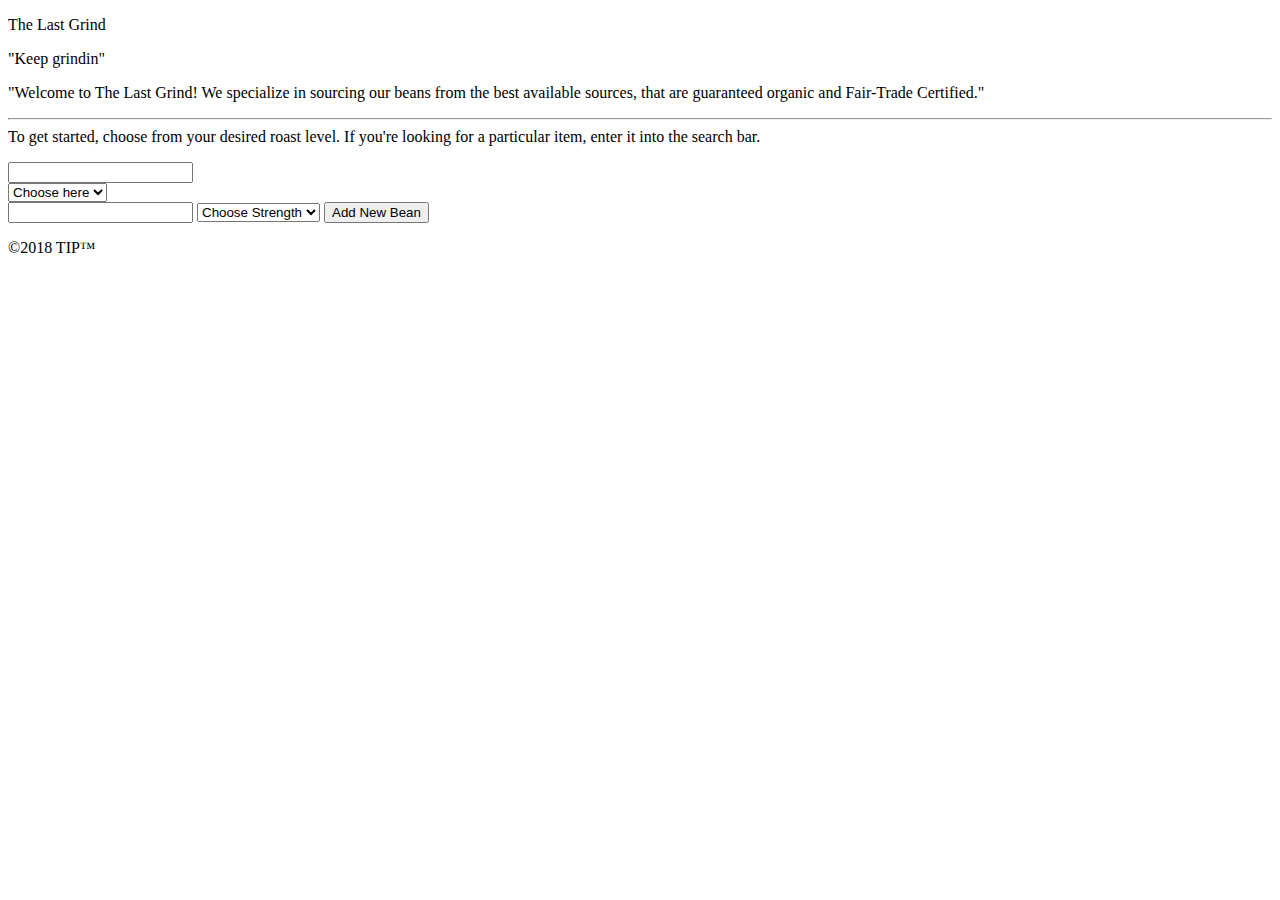
==== example.html @ 00a80734 "saving just in case" ====
<!DOCTYPE html>
<html lang="en">
<head>
    <meta charset="UTF-8">
    <meta name="viewport"
          content="width=device-width, user-scalable=no, initial-scale=1.0, maximum-scale=1.0, minimum-scale=1.0">
    <meta http-equiv="X-UA-Compatible" content="ie=edge">
    <title>The Last Grind</title>
    <style> @import   url('https://fonts.googleapis.com/css?family=Quattrocento');
    </style>
    <link rel="stylesheet" href="css/style.css">
</head>
<body>
<div class="wrapper">
    <div class="header">
        <p class="brand">The Last Grind
        <p class="tagline">"Keep grindin"</p></p>
    </div>
    <div class="main-body">
        <div class="search-results">
            <div id="welcome-text">
                <p #head-intro>"Welcome to The Last Grind! We specialize in sourcing our beans from the best available sources, that are guaranteed organic and Fair-Trade Certified."
                <hr>
                To get started, choose from your desired roast level. If you're looking for a particular item, enter it into the search bar.</p>
            </div>
            <div id="coffees">
            </div>
        </div>
        <div class="coffee-search">
            <div class="searchBar">
                <input type="text" id="coffeeSearch" oninput="updateCoffees()" name="search">
            </div>
            <div id="roast">
                <select id="roastSelection" onchange="updateCoffees(this.options[this.selectedIndex].value)">
                    <option value="" selected disabled>Choose here</option>
                    <option class='selection' value="light">Light</option>
                    <option class='selection' value="medium">Medium</option>
                    <option class='selection' value="dark">Dark</option>
                    <option class='selection' value="all">All Roasts</option>
                </select>
            </div>
            <div class="add-coffee">
                <input type="text" id="addBean">
                <select name="roastChooser" id="roastStrength">
                    <option value="" selected disabled>Choose Strength</option>
                    <option value="light" class="roastType">light</option>
                    <option value="medium" class="roastType">medium</option>
                    <option value="dark" class="roastType">dark</option>
                </select>
                <button type="submit" id="addNewBean" onclick="addBean()">Add New Bean</button>
            </div>
        </div>
    </div>
    <footer>
        <p>&copy;2018 TIP&trade;</p>
    </footer>
</div>
<script src="js/main.js"></script>
</body>
</html>
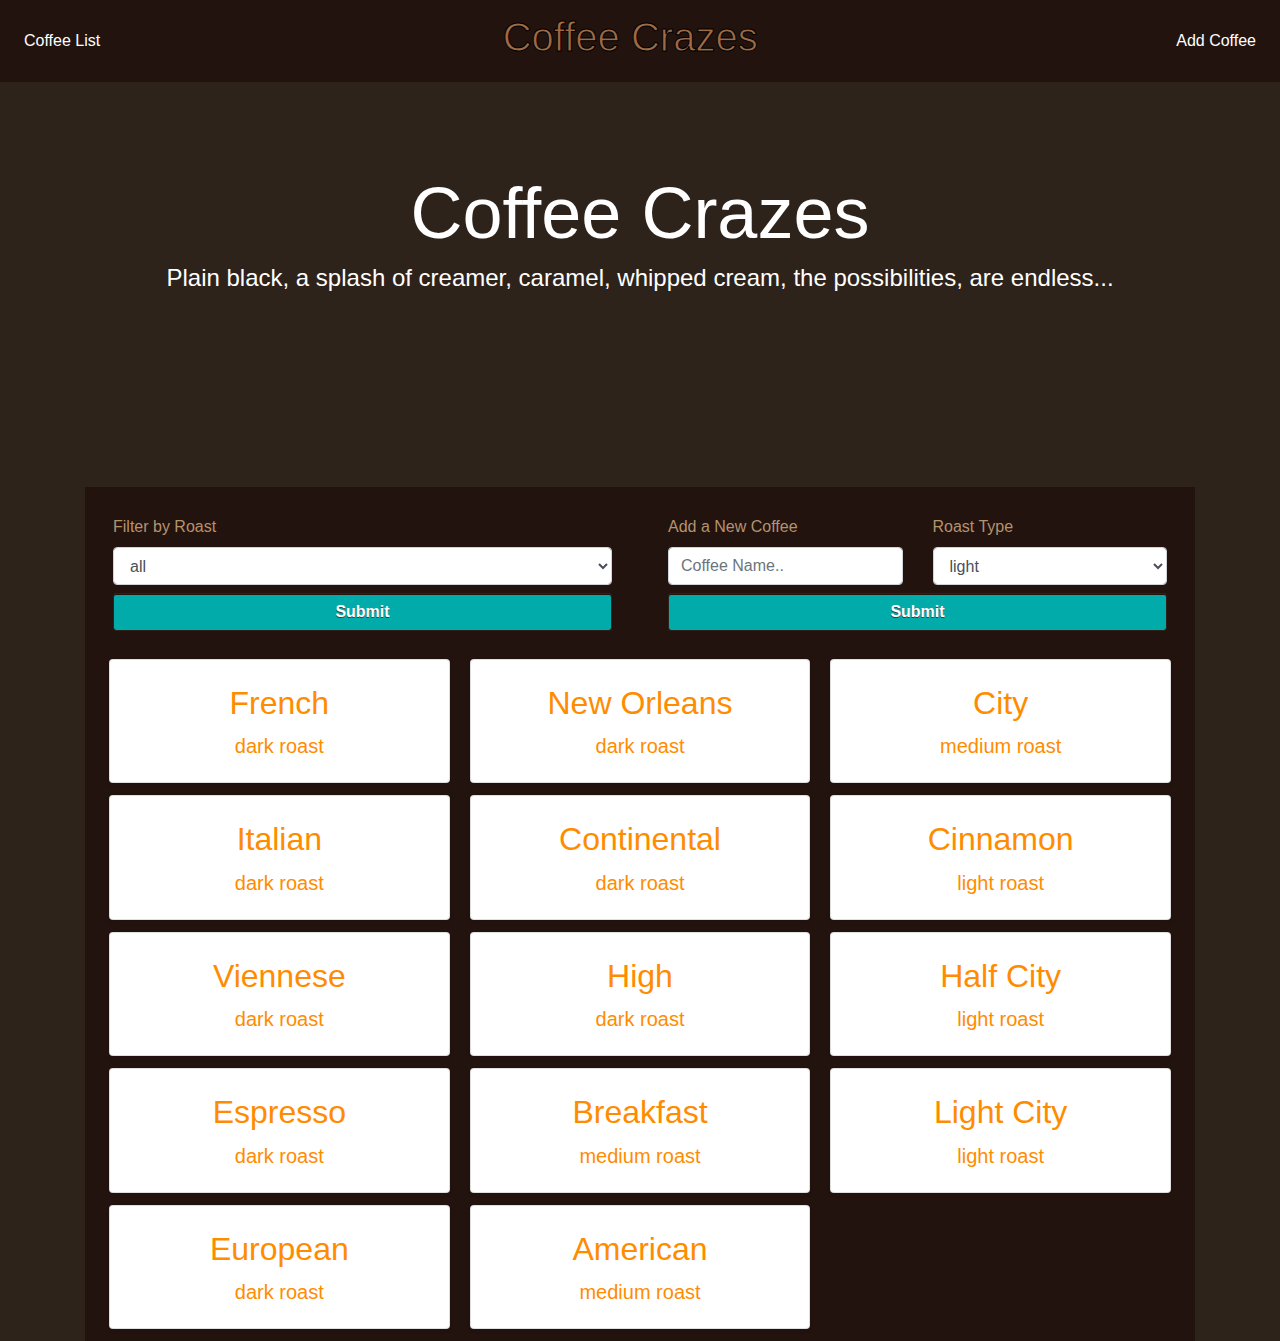
==== commit 609c3fda: "saving just in case" ====
--- a/example.html
+++ b/example.html
@@ -1,60 +1,276 @@
-<!DOCTYPE html>
+<!doctype html>
 <html lang="en">
 <head>
+    <!-- Required meta tags -->
     <meta charset="UTF-8">
     <meta name="viewport"
           content="width=device-width, user-scalable=no, initial-scale=1.0, maximum-scale=1.0, minimum-scale=1.0">
     <meta http-equiv="X-UA-Compatible" content="ie=edge">
-    <title>The Last Grind</title>
-    <style> @import   url('https://fonts.googleapis.com/css?family=Quattrocento');
+    <!-- Bootstrap CSS -->
+    <link rel="stylesheet" href="https://stackpath.bootstrapcdn.com/bootstrap/4.5.2/css/bootstrap.min.css"
+          integrity="sha384-JcKb8q3iqJ61gNV9KGb8thSsNjpSL0n8PARn9HuZOnIxN0hoP+VmmDGMN5t9UJ0Z" crossorigin="anonymous">
+
+    <title>Coffee Time</title>
+
+    <style>
+        .light-text{
+            color: #B5926E;
+        }
+        a:hover{
+            color: #00aba9;
+        }
+        .caramel-text {
+            color: #9F6A46;
+            font-weight: bolder;
+            -webkit-text-stroke-width: 1px;
+            -webkit-text-stroke-color: black;
+
+        }
+
+        .myButton {
+            box-shadow:inset 0px 1px 0px 0px #22130F;
+            background-color:#00aba9;
+            border-radius:3px;
+            border:1px solid #2d231a;
+            display:inline-block;
+            cursor:pointer;
+            color: #ffffff;
+            font-weight: bolder;
+            font-family:Arial;
+            padding:6px 24px;
+            text-decoration:none;
+            text-shadow:0px 1px 0px #4d3534;
+            transition: .1s ease-in-out;
+        }
+        .myButton:hover {
+            background-color:#FF8C00;
+            transform: scale(1.03);
+        }
+        .myButton:active {
+            position:relative;
+            top:1px;
+        }
+
+        #coffeeList, #coffeeSearch {
+            background-color: #22130F;
+        !important;
+        }
+
+        .card {
+            text-align: center;
+            outline: black;
+            color: darkorange;
+        }
+        .card:hover{
+            color: #00aba9;
+        }
+
+        .white-text {
+            color: white;
+        !important;
+        }
+
+        .white-a, a {
+            color: white;
+        !important;
+        }
+
+        .jumbotron {
+            height: 45vh;
+            background: url("https://cdn.luxe.digital/media/2020/05/07203610/best-coffee-beans-luxe-digital.jpg") no-repeat center center;
+            -webkit-background-size: cover;
+            -moz-background-size: cover;
+            -o-background-size: cover;
+            background-size: cover;
+        }
+        .jumbotron:hover{
+            filter: brightness(80%);
+        }
+        body {
+            background-color: #2D231A;
+        }
+
+        nav {
+            background-color: #22130F;
+        }
     </style>
-    <link rel="stylesheet" href="css/style.css">
 </head>
 <body>
-<div class="wrapper">
-    <div class="header">
-        <p class="brand">The Last Grind
-        <p class="tagline">"Keep grindin"</p></p>
-    </div>
-    <div class="main-body">
-        <div class="search-results">
-            <div id="welcome-text">
-                <p #head-intro>"Welcome to The Last Grind! We specialize in sourcing our beans from the best available sources, that are guaranteed organic and Fair-Trade Certified."
-                <hr>
-                To get started, choose from your desired roast level. If you're looking for a particular item, enter it into the search bar.</p>
-            </div>
-            <div id="coffees">
-            </div>
+<nav class="white-text navbar navbar-expand-lg sticky-top">
+
+    <button class="navbar-toggler" type="button" data-toggle="collapse" data-target="#navbarNav"
+            aria-controls="navbarNav" aria-expanded="false" aria-label="Toggle navigation">
+        <span class="navbar-toggler-icon"></span>
+    </button>
+    <div class="collapse navbar-collapse justify-content-between" id="navbarNav">
+        <ul class="navbar-nav">
+            <li class="nav-item">
+                <a href="#coffeeList" class="white-a nav-link">Coffee List</a>
+            </li>
+        </ul>
+        <a class="navbar-brand d-none d-lg-block caramel-text" href="#"><h1>Coffee Crazes</h1></a>
+        <ul class="navbar-nav">
+            <li class="nav-item active">
+                <a href="#newCoffee" class="white-a nav-link">Add Coffee<span class="sr-only">(current)</span></a>
+            </li>
+        </ul>
+    </div>
+</nav>
+
+<div class="container">
+
+    <div class="white-text jumbotron jumbotron-fluid m-0">
+        <div class="container text-center">
+            <div class="pt-4">
+                <h1 class="display-3">Coffee Crazes</h1>
+                <h4 class="">Plain black, a splash of creamer, caramel, whipped cream, the
+                    possibilities, are endless...</h4>
+            </div>
+
+            <a id="newCoffee"></a>
         </div>
-        <div class="coffee-search">
-            <div class="searchBar">
-                <input type="text" id="coffeeSearch" oninput="updateCoffees()" name="search">
-            </div>
-            <div id="roast">
-                <select id="roastSelection" onchange="updateCoffees(this.options[this.selectedIndex].value)">
-                    <option value="" selected disabled>Choose here</option>
-                    <option class='selection' value="light">Light</option>
-                    <option class='selection' value="medium">Medium</option>
-                    <option class='selection' value="dark">Dark</option>
-                    <option class='selection' value="all">All Roasts</option>
-                </select>
-            </div>
-            <div class="add-coffee">
-                <input type="text" id="addBean">
-                <select name="roastChooser" id="roastStrength">
-                    <option value="" selected disabled>Choose Strength</option>
-                    <option value="light" class="roastType">light</option>
-                    <option value="medium" class="roastType">medium</option>
-                    <option value="dark" class="roastType">dark</option>
-                </select>
-                <button type="submit" id="addNewBean" onclick="addBean()">Add New Bean</button>
-            </div>
+    </div>
+
+
+    <div class="d-flex justify-content-around" id="coffeeSearch">
+        <form class="w-50 p-4">
+            <div class="row p-1">
+                <div class="col">
+                    <label for="roast-selection" class="light-text">Filter by Roast</label>
+                    <select id="roast-selection" class="form-control">
+                        <option>all</option>
+                        <option>light</option>
+                        <option>medium</option>
+                        <option>dark</option>
+                    </select>
+                </div>
+            </div>
+            <div class="p-1">
+                <input id="submit" class="form-control myButton" type="submit"/>
+            </div>
+        </form>
+
+        <form class="w-50 p-4">
+            <div class="row p-1">
+                <div class="col-6">
+                    <label for="new-name" class="light-text">Add a New Coffee</label>
+                    <input type="text" class="form-control" id="new-name" placeholder="Coffee Name..">
+                </div>
+                <div class="col-6">
+                    <label for="new-roast" class="light-text">Roast Type</label>
+                    <select id="new-roast" class="form-control">
+                        <option>light</option>
+                        <option>medium</option>
+                        <option>dark</option>
+                    </select>
+                </div>
+
+            </div>
+            <div class="p-1">
+                <button type="submit" class="form-control myButton" id="submitNew">Submit</button>
+            </div>
+        </form>
+
+    </div>
+
+
+    <div id="coffeeList" class="px-4">
+        <div class="card-columns" id="coffees">
         </div>
     </div>
-    <footer>
-        <p>&copy;2018 TIP&trade;</p>
-    </footer>
+
 </div>
-<script src="js/main.js"></script>
+
+<script>
+    "use strict"
+
+    function renderCoffee(coffee) {
+
+        var html = '<div class="coffee card shadow-sm p-1 bg-white rounded">';
+        html += '<div class="card-body">' + '<h2 class="card-title">' + coffee.name + '</h2>';
+        html += '<h5 class="card-text">' + coffee.roast + ' roast' + '</h5>';
+        html += '</div>';
+        html += '</div>';
+
+        return html;
+
+    }
+
+    function renderCoffees(coffees) {
+        var html = '';
+        for (var i = coffees.length - 1; i >= 0; i--) {
+            html += renderCoffee(coffees[i]);
+        }
+        return html;
+    }
+
+    function updateCoffees(e) {
+        e.preventDefault(); // don't submit the form, we just want to update the data
+        var selectedRoast = roastSelection.value;
+        var filteredCoffees = [];
+        coffees.forEach(function (coffee) {
+            if (selectedRoast === 'all') {
+                filteredCoffees.push(coffee);
+            } else if (coffee.roast === selectedRoast) {
+                filteredCoffees.push(coffee);
+            }
+        });
+        tbody.innerHTML = renderCoffees(filteredCoffees);
+    }
+
+    function addACoffee(e) {
+        e.preventDefault();
+        var coffee = {
+            id: coffees.length + 1,
+            name: document.getElementById('new-name').value,
+            roast: document.getElementById('new-roast').value
+        };
+
+        coffees.push(coffee);
+        updateCoffees(e);
+        document.getElementById("new-name").value = "";
+
+    }
+
+    // from http://www.ncausa.org/About-Coffee/Coffee-Roasts-Guide
+    var coffees = [
+        {id: 1, name: 'Light City', roast: 'light'},
+        {id: 2, name: 'Half City', roast: 'light'},
+        {id: 3, name: 'Cinnamon', roast: 'light'},
+        {id: 4, name: 'City', roast: 'medium'},
+        {id: 5, name: 'American', roast: 'medium'},
+        {id: 6, name: 'Breakfast', roast: 'medium'},
+        {id: 7, name: 'High', roast: 'dark'},
+        {id: 8, name: 'Continental', roast: 'dark'},
+        {id: 9, name: 'New Orleans', roast: 'dark'},
+        {id: 10, name: 'European', roast: 'dark'},
+        {id: 11, name: 'Espresso', roast: 'dark'},
+        {id: 12, name: 'Viennese', roast: 'dark'},
+        {id: 13, name: 'Italian', roast: 'dark'},
+        {id: 14, name: 'French', roast: 'dark'},
+    ];
+
+    var tbody = document.querySelector('#coffees');
+    var submitButton = document.querySelector('#submit');
+    var roastSelection = document.querySelector('#roast-selection');
+    var submitNewButton = document.querySelector('#submitNew');
+
+
+    tbody.innerHTML = renderCoffees(coffees);
+
+    submitButton.addEventListener('click', updateCoffees);
+
+    submitNewButton.addEventListener('click', addACoffee);
+</script>
+<!-- jQuery first, then Popper.js, then Bootstrap JS -->
+<script src="https://code.jquery.com/jquery-3.5.1.slim.min.js"
+        integrity="sha384-DfXdz2htPH0lsSSs5nCTpuj/zy4C+OGpamoFVy38MVBnE+IbbVYUew+OrCXaRkfj"
+        crossorigin="anonymous"></script>
+<script src="https://cdn.jsdelivr.net/npm/popper.js@1.16.1/dist/umd/popper.min.js"
+        integrity="sha384-9/reFTGAW83EW2RDu2S0VKaIzap3H66lZH81PoYlFhbGU+6BZp6G7niu735Sk7lN"
+        crossorigin="anonymous"></script>
+<script src="https://stackpath.bootstrapcdn.com/bootstrap/4.5.2/js/bootstrap.min.js"
+        integrity="sha384-B4gt1jrGC7Jh4AgTPSdUtOBvfO8shuf57BaghqFfPlYxofvL8/KUEfYiJOMMV+rV"
+        crossorigin="anonymous"></script>
 </body>
 </html>